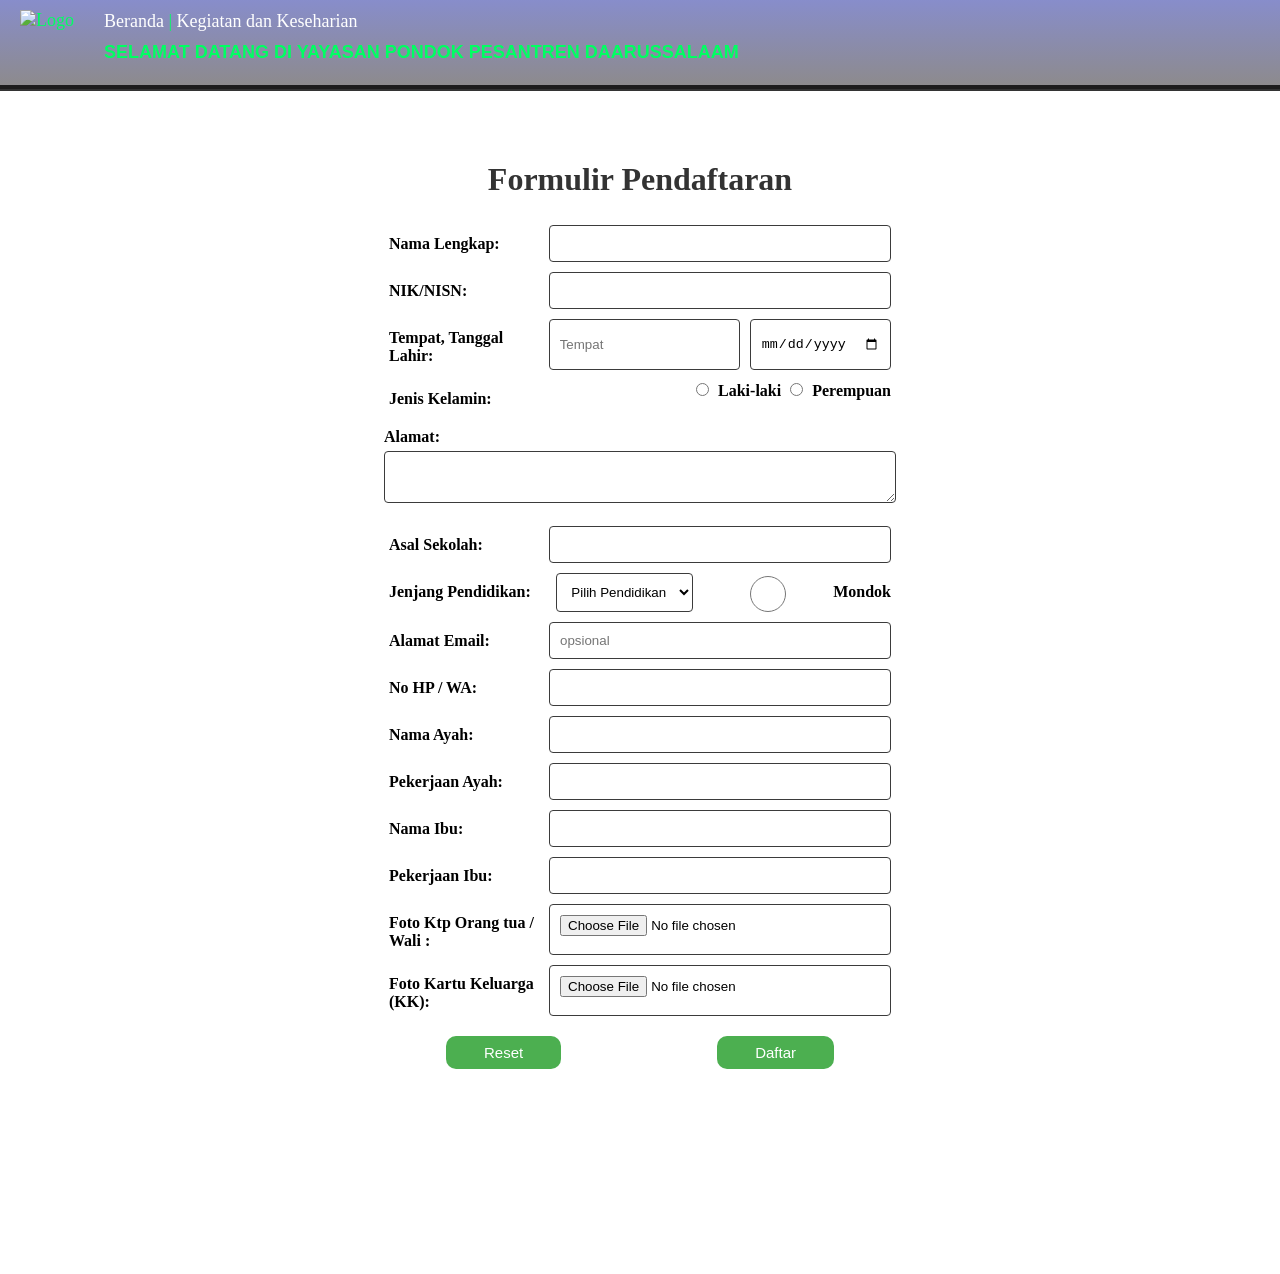
==== Pendaftaran/Pendaftaran.html @ 3af1be08 "Add files via upload" ====
<!DOCTYPE html>
<html lang="en">

<head>
    <meta charset="UTF-8">
    <meta name="viewport" content="width=device-width, initial-scale=1.0">
    <title>Halaman Pendaftaran</title>
    <link rel="stylesheet" href="Pendaftaran.css">

    <link rel="icon" type="image/png" href="/public/file/Image/icon/Logo.png">
    <link rel="shortcut icon" type="image/png" href="../file/Image/icon/Logo.png">
    <link rel="apple-touch-icon" href="../file/Image/icon/Logo.png">

</head>

<body>
    <div class="header">
        <div class="header-right">
            <h1 class="V-collection"></h1>
            <div class="pagination-container">
                <img src="../file/Image/icon/Logo.png" alt="Logo" class="logo">
                <div class="pagination">
                    <a href="../index.html">Beranda</a> | 
                    <a href="../Prestasi_dan_Kegiatan/Prestasi dan Kegiatan.html"> Kegiatan dan Keseharian</a>
                    <div class="website-title">SELAMAT DATANG DI YAYASAN PONDOK PESANTREN DAARUSSALAAM</div>
                </div>
            </div>
        </div>
        
        <div class="separator"></div>
    </div>

    <div class="content">
        <div class="content-container">
            <div class="content-text">
                <h1>Formulir Pendaftaran</h1>
                <form>
                    <div class="form-group">
                        <label for="nama-lengkap">Nama Lengkap:</label>
                        <input type="text" id="nama-lengkap" name="nama-lengkap" required><br>
                    </div>
                    
                    <div class="form-group">
                        <label for="nisn">NIK/NISN:</label>
                        <input type="text" id="nisn" name="nisn" required><br>
                    </div>

                    <div class="form-group">
                        <label for="tempat-tanggal-lahir">Tempat, Tanggal Lahir:</label>
                        <div style="flex: 2; display: flex; gap: 10px;">
                            <input type="text" id="tempat-lahir" name="tempat-lahir" placeholder="Tempat" required>
                            <input type="date" id="tanggal-lahir" name="tanggal-lahir" placeholder="00/00/0000" required>
                        </div>
                    </div>
                    
                    <div class="form-group">
                        <label>Jenis Kelamin:</label>
                        <div>
                            <input type="radio" id="laki-laki" name="jenis-kelamin" value="laki-laki" required>
                            <label for="laki-laki">Laki-laki</label>
                            <input type="radio" id="perempuan" name="jenis-kelamin" value="perempuan">
                            <label for="perempuan">Perempuan</label>
                        </div>
                    </div>

                    <label for="alamat">Alamat:</label>
                    <textarea id="alamat" name="alamat" required></textarea><br>

                    <div class="form-group">
                        <label for="asal-sekolah">Asal Sekolah:</label>
                        <input type="text" id="asal-sekolah" name="asal-sekolah" required><br>
                    </div>

                    <div class="form-group">
                        <label for="jurusan">Jenjang Pendidikan:</label>
                        <div style="flex: 2; display: flex; gap: 10px;">
                            <select id="jurusan" name="jurusan" required>
                                <option value="">Pilih Pendidikan</option>
                                <option value="jurusan1">KOBER</option>
                                <option value="jurusan2">RA</option>
                                <option value="jurusan3">TKA/TPA</option>
                                <option value="jurusan3">SD</option>
                                <option value="jurusan3">SMP</option>
                                <option value="jurusan3">SMA</option>
                            </select><br>
                            <input type="radio" id="Mondok" name="Mondok" value="Mondok">
                            <label for="Mondok">Mondok</label>
                        </div>
                    </div>

                    <div class="form-group">
                        <label for="email">Alamat Email:</label>
                        <input type="email" id="email" name="email" placeholder="opsional"><br>
                    </div>

                    <div class="form-group">
                        <label for="no-hp">No HP / WA:</label>
                        <input type="text" id="no-hp" name="no-hp" required><br>
                    </div>
                    
                    <div class="form-group">
                        <label for="nama-ayah">Nama Ayah:</label>
                        <input type="text" id="nama-ayah" name="nama-ayah" required><br>
                    </div>

                    <div class="form-group">
                        <label for="pekerjaan-ayah">Pekerjaan Ayah:</label>
                        <input type="text" id="pekerjaan-ayah" name="pekerjaan-ayah" required><br>
                    </div>

                    <div class="form-group">
                        <label for="nama-ibu">Nama Ibu:</label>
                        <input type="text" id="nama-ibu" name="nama-ibu" required><br>
                    </div>

                    <div class="form-group">
                        <label for="pekerjaan-ibu">Pekerjaan Ibu:</label>
                        <input type="text" id="pekerjaan-ibu" name="pekerjaan-ibu" required><br>
                    </div>

                    <div class="form-group">
                        <label for="Foto-ktp"> Foto Ktp Orang tua / Wali : </label>
                        <input type="file" id="foto-ktp" name="foto-ktp" accept="image/*" required>
                    </div>

                    <div class="form-group">
                        <label for="foto-kk">Foto Kartu Keluarga (KK):</label>
                        <input type="file" id="foto-kk" name="foto-kk" accept="image/*" required>
                    </div>

                    <div class="form-group">
                        <div class="Buttons">
                            <button type="submit">Daftar</button>
                            <button type="reset">Reset</button>
                        </div>
                    </div>
                </form>
            </div>
        </div>
    </div>

    <script src="script.js"></script>
</body>
</html>
---- Pendaftaran/Pendaftaran.css ----
body {
    margin: 0;
    padding: 0;
    display: flex;
    flex-direction: column;
    min-height: 100vh;
    position: relative;
    overflow-x: hidden;
}

body::before {
    content: '';
    position: fixed;
    top: 0;
    left: 0;
    width: 100%;
    height: 100%;
    background-image: url('../file/Image/bg/bg1.jpg');
    background-size: cover;
    background-position: center;
    background-repeat: no-repeat;
    z-index: -1;
}
.header {
    display: flex;
    align-items: center;
    min-height: 85px;
    background: linear-gradient(rgba(129, 135, 200, 0.95), rgba(135, 132, 132, 0.95));
    background-size: 100% 100%;
    background-repeat: no-repeat;
    background-position: center;
    box-sizing: border-box;
    color: rgb(0, 255, 98);
    position: fixed;
    width: 100%;
    z-index: 1000;
    font-size: 18px;
    top: 0;
    backdrop-filter: blur(5px);
    -webkit-backdrop-filter: blur(5px);
}

.random-image {
    width: 64px;
    height: 64px;
}

.V-collection {
    font-size: 24px;
    font-weight: bold;
    margin: 0;
    color: rgb(0, 0, 255);
    line-height: 1;
}

.website-title {
    font-family: Arial, Helvetica, sans-serif;
    font-weight: bold;
    text-align: center;
    color: rgb(0, 255, 98);
    width: 100%;
    padding: 10px 0;
}

.header-right {
    display: flex;
    flex-direction: column;
    align-items: flex-start;
    width: 100%;
    margin-bottom: 15px;
}

.header-left {
    display: flex;
    flex-direction: row-reverse;
    align-items: flex-start;
    width: 100%;
    margin-bottom: 15px;
}

.pagination-container {
    display: flex;
    align-items: center;
    gap: 20px;
    margin-top: 10px;
    margin-left: 20px;
}
.pagination-container2 {
    display: flex;
    flex-direction: row-reverse;
    align-items: flex-start;
    gap: 20px;
    margin-top: 10px;
    margin-right: 20px;
}

.pagination {
    margin-top: 0;
}

.pagination a {
    color: #fff;
    text-decoration: none;
}

.pagination a:hover {
    color: #00ff1a;
    text-decoration: underline;
}

.welcome-section {
    width: 100%;
    display: flex;
    flex-direction: column;
    align-items: center;
    margin-top: 10px;
}

.welcome-message {
    width: 100%;
    text-align: center;
    margin-bottom: 5px;
}

.separator {
    width: 100vw;
    height: 6px;
    background: rgba(0, 0, 0, 0.8);
    margin: 10px 0;
    position: absolute;
    bottom: -12px;
    left: 50%;
    transform: translateX(-50%);
}

.logo {
    width: 64px;
    height: 64px;
    margin: 0;
    order: unset;
}

.content {
    flex: 1;
    display: flex;
    flex-direction: column;
    align-items: center;
    justify-content: flex-start;
    background-clip: content-box;
    margin-top: 120px;
    padding-top: 20px;
    padding-bottom: 150px;
    color: rgba(255, 255, 255, 0.8);
    font-weight: bold;
    position: relative;
    z-index: 1;
    width: 100%;
}

.content img {
    width: 100%;
    max-width: 800px;
    height: auto;
    margin-top: 20px;
    order: 2;
}

.content-container {
    order: 1;
    width: 100%;
    display: flex;
    position: inherit;
    z-index: 3;
    height: -webkit-fill-available;
    align-items: flex-start;
    flex-wrap: nowrap;
    align-content: center;
    justify-content: flex-start;
    flex-direction: column;
}

.content-text {
    display: flex;
    flex-direction: column;
    align-items: center;
    width: 50%;
    max-width: 1200px;
    margin: 0 auto;
    position: relative;
    background-color: rgba(255, 255, 255, 0.8);
    border-radius: 25px;
    padding-bottom: 40px;
}

.main-container {
    display: flex;
    flex-direction: row-reverse; /* Ubah menjadi row-reverse */
    justify-content: space-between;
    align-items: flex-start;
    margin: 20px;
}

.form-group {
    display: flex;
    justify-content: space-around;
    align-items: stretch;
    flex-direction: row;
    flex-wrap: nowrap;
    padding: 5px;
}
.form-group:hover {
    border: 2px solid green;
}

.Buttons{
    display: flex;
    justify-content: space-between;
    align-items: center;
    flex-direction: row-reverse;
    padding: 10px 20px;
    gap: 156px;
    align-content: space-between;
}

label {
    flex: 1; /* Membuat label mengambil ruang yang cukup */
    margin-right: 10px; /* Jarak antara label dan input */
    text-align: left; /* Rata kiri */
}

input, select, textarea {
    flex: 2; /* Membuat input mengambil ruang yang lebih besar */
    padding: 10px;
    border: 1px solid #3b3b3b; /* Garis batas */
    border-radius: 4px; /* Sudut melengkung */
    background-color: rgba(255, 255, 255, 0.8);
}

input[type="radio"] {
    margin-right: 5px; /* Mengatur jarak antara radio button dan label */
}

#directoryInput {
    margin-top: 20px;
}

button {
    background-color: #333;
    color: white;
    padding: 8px 15px;
    border: none;
    cursor: pointer;
    border-radius: 3px;
}

button:hover {
    background-color: #555;
}

button:focus {
    outline: none;
}

button:active {
    background-color: #222;
}

ul {
    list-style: none;
    padding: 0;
    width: 100%;
}

li {
    padding: 10px;
    cursor: pointer;
    
}

#orientationToggle {
    background-color: #4CAF50;
    border: none;
    color: white;
    padding: 5px 10px;
    text-align: center;
    text-decoration: none;
    display: inline-block;
    font-size: 14px;
    margin: 2px 2px;
    cursor: pointer;
    border-radius: 3px;
}

h1 {
    text-align: center;
    color: #333; /* Warna judul */
}

form {
    display: flex;
    flex-direction: column;
    width: 80%;
    max-width: 1200px;
    color: #000000;
}

label {
    margin: 10px 0 5px; /* Jarak antara label dan input */
}

button {
    padding: 8px 38px;
    background-color: #4CAF50; /* Warna tombol */
    color: white; /* Warna teks tombol */
    border: none;
    border-radius: 10px; /* Sudut melengkung */
    cursor: pointer; /* Kursor tangan saat hover */
    font-size: 15px;
}

button:hover {
    background-color: #45a049; /* Warna tombol saat hover */
}
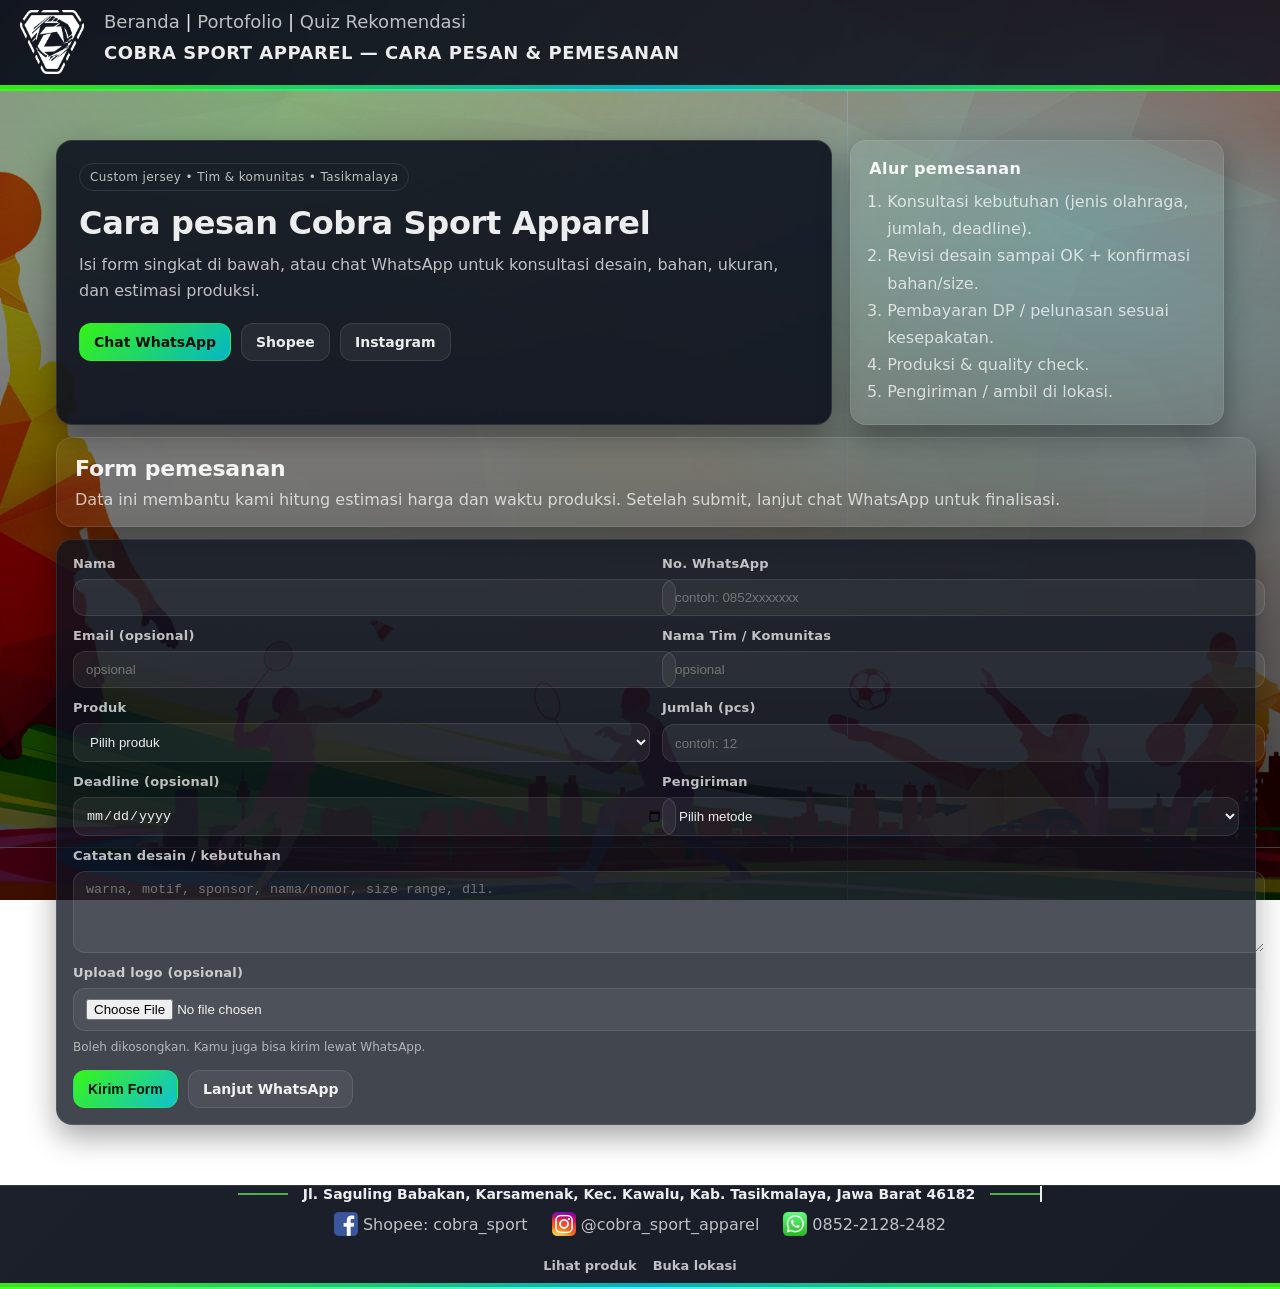
==== commit c528461e: "New FIle Tgl 11 maret , jam 5 sore" ====
--- a/Pendaftaran/Pendaftaran.html
+++ b/Pendaftaran/Pendaftaran.html
@@ -1,16 +1,16 @@
 <!DOCTYPE html>
-<html lang="en">
+<html lang="id">
 
 <head>
     <meta charset="UTF-8">
     <meta name="viewport" content="width=device-width, initial-scale=1.0">
-    <title>Halaman Pendaftaran</title>
+    <title>Cara Pesan — Cobra Sport Apparel</title>
+    <link rel="stylesheet" href="../styles.css">
     <link rel="stylesheet" href="Pendaftaran.css">
 
-    <link rel="icon" type="image/png" href="/public/file/Image/icon/Logo.png">
-    <link rel="shortcut icon" type="image/png" href="../file/Image/icon/Logo.png">
-    <link rel="apple-touch-icon" href="../file/Image/icon/Logo.png">
-
+    <link rel="icon" type="image/png" href="../file/Image/icon/logoCobra.png">
+    <link rel="shortcut icon" type="image/png" href="../file/Image/icon/logoCobra.png">
+    <link rel="apple-touch-icon" href="../file/Image/icon/logoCobra.png">
 </head>
 
 <body>
@@ -18,127 +18,156 @@
         <div class="header-right">
             <h1 class="V-collection"></h1>
             <div class="pagination-container">
-                <img src="../file/Image/icon/Logo.png" alt="Logo" class="logo">
+                <img src="../file/Image/icon/logoCobra.png" alt="Logo Cobra Sport Apparel" class="logo">
                 <div class="pagination">
-                    <a href="../index.html">Beranda</a> | 
-                    <a href="../Prestasi_dan_Kegiatan/Prestasi dan Kegiatan.html"> Kegiatan dan Keseharian</a>
-                    <div class="website-title">SELAMAT DATANG DI YAYASAN PONDOK PESANTREN DAARUSSALAAM</div>
+                    <a href="../index.html">Beranda</a> |
+                    <a href="../Prestasi_dan_Kegiatan/Prestasi dan Kegiatan.html">Portofolio</a> |
+                    <a href="../Quis/quis.html">Quiz Rekomendasi</a>
+                    <div class="website-title">COBRA SPORT APPAREL — CARA PESAN & PEMESANAN</div>
                 </div>
             </div>
         </div>
-        
         <div class="separator"></div>
     </div>
 
-    <div class="content">
+    <main class="content">
         <div class="content-container">
             <div class="content-text">
-                <h1>Formulir Pendaftaran</h1>
-                <form>
-                    <div class="form-group">
-                        <label for="nama-lengkap">Nama Lengkap:</label>
-                        <input type="text" id="nama-lengkap" name="nama-lengkap" required><br>
+                <section class="order-hero">
+                    <div class="order-hero-inner">
+                        <div class="order-hero-copy">
+                            <div class="hero-badge">Custom jersey • Tim & komunitas • Tasikmalaya</div>
+                            <h1 class="hero-title">Cara pesan Cobra Sport Apparel</h1>
+                            <p class="hero-subtitle">
+                                Isi form singkat di bawah, atau chat WhatsApp untuk konsultasi desain, bahan, ukuran, dan estimasi produksi.
+                            </p>
+                            <div class="hero-cta">
+                                <a class="btn btn-primary" href="https://wa.me/6285221282482" target="_blank" rel="noreferrer">Chat WhatsApp</a>
+                                <a class="btn btn-ghost" href="https://shopee.co.id/cobra_sport" target="_blank" rel="noreferrer">Shopee</a>
+                                <a class="btn btn-ghost" href="https://www.instagram.com/cobra_sport_apparel/" target="_blank" rel="noreferrer">Instagram</a>
+                            </div>
+                        </div>
+                        <div class="order-hero-card">
+                            <div class="hero-card-title">Alur pemesanan</div>
+                            <ol class="order-steps">
+                                <li>Konsultasi kebutuhan (jenis olahraga, jumlah, deadline).</li>
+                                <li>Revisi desain sampai OK + konfirmasi bahan/size.</li>
+                                <li>Pembayaran DP / pelunasan sesuai kesepakatan.</li>
+                                <li>Produksi & quality check.</li>
+                                <li>Pengiriman / ambil di lokasi.</li>
+                            </ol>
+                        </div>
                     </div>
-                    
-                    <div class="form-group">
-                        <label for="nisn">NIK/NISN:</label>
-                        <input type="text" id="nisn" name="nisn" required><br>
+                </section>
+
+                <section class="section order-section" aria-label="Form pemesanan Cobra Sport Apparel">
+                    <div class="section-head">
+                        <h2 class="section-title">Form pemesanan</h2>
+                        <p class="section-subtitle">Data ini membantu kami hitung estimasi harga dan waktu produksi. Setelah submit, lanjut chat WhatsApp untuk finalisasi.</p>
                     </div>
 
-                    <div class="form-group">
-                        <label for="tempat-tanggal-lahir">Tempat, Tanggal Lahir:</label>
-                        <div style="flex: 2; display: flex; gap: 10px;">
-                            <input type="text" id="tempat-lahir" name="tempat-lahir" placeholder="Tempat" required>
-                            <input type="date" id="tanggal-lahir" name="tanggal-lahir" placeholder="00/00/0000" required>
+                    <form class="order-form" action="#" method="post">
+                        <div class="form-grid">
+                            <div class="field">
+                                <label for="nama">Nama</label>
+                                <input id="nama" name="nama" type="text" autocomplete="name" required>
+                            </div>
+
+                            <div class="field">
+                                <label for="wa">No. WhatsApp</label>
+                                <input id="wa" name="wa" type="tel" placeholder="contoh: 0852xxxxxxx" required>
+                            </div>
+
+                            <div class="field">
+                                <label for="email">Email (opsional)</label>
+                                <input id="email" name="email" type="email" autocomplete="email" placeholder="opsional">
+                            </div>
+
+                            <div class="field">
+                                <label for="tim">Nama Tim / Komunitas</label>
+                                <input id="tim" name="tim" type="text" placeholder="opsional">
+                            </div>
+
+                            <div class="field">
+                                <label for="produk">Produk</label>
+                                <select id="produk" name="produk" required>
+                                    <option value="" selected>Pilih produk</option>
+                                    <option>Jersey Futsal</option>
+                                    <option>Jersey Sepak Bola</option>
+                                    <option>Jersey Sepeda (Cycling)</option>
+                                    <option>Jersey Esports</option>
+                                    <option>Training Set</option>
+                                    <option>Jaket Tim</option>
+                                    <option>Polo Komunitas</option>
+                                </select>
+                            </div>
+
+                            <div class="field">
+                                <label for="jumlah">Jumlah (pcs)</label>
+                                <input id="jumlah" name="jumlah" type="number" min="1" placeholder="contoh: 12" required>
+                            </div>
+
+                            <div class="field">
+                                <label for="deadline">Deadline (opsional)</label>
+                                <input id="deadline" name="deadline" type="date">
+                            </div>
+
+                            <div class="field">
+                                <label for="pengiriman">Pengiriman</label>
+                                <select id="pengiriman" name="pengiriman" required>
+                                    <option value="" selected>Pilih metode</option>
+                                    <option>Ambil di lokasi (Tasikmalaya)</option>
+                                    <option>Kirim (Ekspedisi)</option>
+                                </select>
+                            </div>
+
+                            <div class="field field-full">
+                                <label for="catatan">Catatan desain / kebutuhan</label>
+                                <textarea id="catatan" name="catatan" rows="4" placeholder="warna, motif, sponsor, nama/nomor, size range, dll." required></textarea>
+                            </div>
+
+                            <div class="field field-full">
+                                <label for="logo">Upload logo (opsional)</label>
+                                <input id="logo" name="logo" type="file" accept="image/*">
+                                <div class="hint">Boleh dikosongkan. Kamu juga bisa kirim lewat WhatsApp.</div>
+                            </div>
                         </div>
-                    </div>
-                    
-                    <div class="form-group">
-                        <label>Jenis Kelamin:</label>
-                        <div>
-                            <input type="radio" id="laki-laki" name="jenis-kelamin" value="laki-laki" required>
-                            <label for="laki-laki">Laki-laki</label>
-                            <input type="radio" id="perempuan" name="jenis-kelamin" value="perempuan">
-                            <label for="perempuan">Perempuan</label>
+
+                        <div class="form-actions">
+                            <button class="btn btn-primary" type="submit">Kirim Form</button>
+                            <a class="btn btn-ghost" href="https://wa.me/6285221282482" target="_blank" rel="noreferrer">Lanjut WhatsApp</a>
                         </div>
-                    </div>
-
-                    <label for="alamat">Alamat:</label>
-                    <textarea id="alamat" name="alamat" required></textarea><br>
-
-                    <div class="form-group">
-                        <label for="asal-sekolah">Asal Sekolah:</label>
-                        <input type="text" id="asal-sekolah" name="asal-sekolah" required><br>
-                    </div>
-
-                    <div class="form-group">
-                        <label for="jurusan">Jenjang Pendidikan:</label>
-                        <div style="flex: 2; display: flex; gap: 10px;">
-                            <select id="jurusan" name="jurusan" required>
-                                <option value="">Pilih Pendidikan</option>
-                                <option value="jurusan1">KOBER</option>
-                                <option value="jurusan2">RA</option>
-                                <option value="jurusan3">TKA/TPA</option>
-                                <option value="jurusan3">SD</option>
-                                <option value="jurusan3">SMP</option>
-                                <option value="jurusan3">SMA</option>
-                            </select><br>
-                            <input type="radio" id="Mondok" name="Mondok" value="Mondok">
-                            <label for="Mondok">Mondok</label>
-                        </div>
-                    </div>
-
-                    <div class="form-group">
-                        <label for="email">Alamat Email:</label>
-                        <input type="email" id="email" name="email" placeholder="opsional"><br>
-                    </div>
-
-                    <div class="form-group">
-                        <label for="no-hp">No HP / WA:</label>
-                        <input type="text" id="no-hp" name="no-hp" required><br>
-                    </div>
-                    
-                    <div class="form-group">
-                        <label for="nama-ayah">Nama Ayah:</label>
-                        <input type="text" id="nama-ayah" name="nama-ayah" required><br>
-                    </div>
-
-                    <div class="form-group">
-                        <label for="pekerjaan-ayah">Pekerjaan Ayah:</label>
-                        <input type="text" id="pekerjaan-ayah" name="pekerjaan-ayah" required><br>
-                    </div>
-
-                    <div class="form-group">
-                        <label for="nama-ibu">Nama Ibu:</label>
-                        <input type="text" id="nama-ibu" name="nama-ibu" required><br>
-                    </div>
-
-                    <div class="form-group">
-                        <label for="pekerjaan-ibu">Pekerjaan Ibu:</label>
-                        <input type="text" id="pekerjaan-ibu" name="pekerjaan-ibu" required><br>
-                    </div>
-
-                    <div class="form-group">
-                        <label for="Foto-ktp"> Foto Ktp Orang tua / Wali : </label>
-                        <input type="file" id="foto-ktp" name="foto-ktp" accept="image/*" required>
-                    </div>
-
-                    <div class="form-group">
-                        <label for="foto-kk">Foto Kartu Keluarga (KK):</label>
-                        <input type="file" id="foto-kk" name="foto-kk" accept="image/*" required>
-                    </div>
-
-                    <div class="form-group">
-                        <div class="Buttons">
-                            <button type="submit">Daftar</button>
-                            <button type="reset">Reset</button>
-                        </div>
-                    </div>
-                </form>
+                    </form>
+                </section>
             </div>
         </div>
-    </div>
+    </main>
 
-    <script src="script.js"></script>
+    <footer>
+        <div class="separator"></div>
+        <div class="footer-content">
+            <div class="footer-address">Jl. Saguling Babakan, Karsamenak, Kec. Kawalu, Kab. Tasikmalaya, Jawa Barat 46182</div>
+            <div class="social-media">
+                <a href="https://shopee.co.id/cobra_sport" target="_blank" rel="noreferrer">
+                    <img src="../file/Image/icon/facebook.png" alt="Shopee">
+                    <span>Shopee: cobra_sport</span>
+                </a>
+                <a href="https://www.instagram.com/cobra_sport_apparel/" target="_blank" rel="noreferrer">
+                    <img src="../file/Image/icon/ig.png" alt="Instagram">
+                    <span>@cobra_sport_apparel</span>
+                </a>
+                <a href="https://wa.me/6285221282482" target="_blank" rel="noreferrer">
+                    <img src="../file/Image/icon/wa.png" alt="WhatsApp">
+                    <span>0852-2128-2482</span>
+                </a>
+            </div>
+        </div>
+        <div class="footer-links">
+            <a class="footer-link" href="../index.html#produk">Lihat produk</a>
+            <a class="footer-link" href="https://maps.app.goo.gl/J5EyChM5PrXbYTMq8" target="_blank" rel="noreferrer">Buka lokasi</a>
+        </div>
+    </footer>
+
+    <script src="../script.js"></script>
 </body>
 </html>
--- a/styles.css
+++ b/styles.css
@@ -0,0 +1,929 @@
+@font-face {
+    font-family: 'Bismillah';
+    src: url(Mozaik_Ramadhan.otf) format('truetype'),
+         url('Bismillah.ttf') format('woff2'),
+         url(Bismillah.ttf) format('woff');
+    font-weight: normal;
+    font-style: normal;
+    font-display: swap;
+}
+
+body {
+    margin: 0;
+    padding: 0;
+    display: flex;
+    flex-direction: column;
+    min-height: 100vh;
+    position: relative;
+    overflow-x: hidden;
+    font-family: ui-sans-serif, system-ui, -apple-system, Segoe UI, Roboto, Arial, "Noto Sans", "Helvetica Neue", sans-serif;
+    color: rgba(255, 255, 255, 0.92);
+}
+
+body::before {
+    content: '';
+    position: fixed;
+    top: 0;
+    left: 0;
+    width: 100%;
+    height: 100%;
+    background-image: url('file/Image/bg/bg2.png');
+    background-size: cover;
+    background-position: center;
+    background-repeat: no-repeat;
+    z-index: -1;
+    margin-top: 0;
+}
+
+:root {
+    --bg: #07090f;
+    --panel: rgba(14, 18, 30, 0.78);
+    --panel-strong: rgba(14, 18, 30, 0.9);
+    --text: rgba(255, 255, 255, 0.92);
+    --muted: rgba(255, 255, 255, 0.72);
+    --line: rgba(255, 255, 255, 0.10);
+    --accent: #39ff14;
+    --accent2: #00eaff;
+    --shadow: 0 12px 30px rgba(0, 0, 0, 0.35);
+    --radius: 16px;
+}
+
+body::after {
+    content: '';
+    position: fixed;
+    inset: 0;
+    background: radial-gradient(1000px 600px at 20% 10%, rgba(57, 255, 20, 0.22), transparent 55%),
+        radial-gradient(900px 600px at 85% 25%, rgba(0, 234, 255, 0.18), transparent 60%),
+        linear-gradient(to bottom, rgba(0, 0, 0, 0.35), rgba(0, 0, 0, 0.75));
+    z-index: -1;
+    pointer-events: none;
+}
+
+.logo {
+    width: 64px;
+    height: 64px;
+    margin: 0;
+    order: unset;
+}
+
+.website-title {
+    font-weight: bold;
+    text-align: center;
+    color: var(--text);
+    width: 100%;
+    padding: 10px 0;
+    letter-spacing: 0.5px;
+}
+
+.header {
+    display: flex;
+    align-items: center;
+    min-height: 85px;
+    background: linear-gradient(135deg, rgba(10, 14, 26, 0.94), rgba(14, 18, 30, 0.84));
+    background-size: 100% 100%;
+    background-repeat: no-repeat;
+    background-position: center;
+    box-sizing: border-box;
+    color: var(--text);
+    position: fixed;
+    width: 100%;
+    z-index: 1000;
+    font-size: 18px;
+    top: 0;
+    backdrop-filter: blur(5px);
+    -webkit-backdrop-filter: blur(5px);
+    border-bottom: 1px solid var(--line);
+}
+
+
+.random-image {
+    width: 64px;
+    height: 64px;
+}
+
+.V-collection {
+    font-size: 24px;
+    font-weight: bold;
+    margin: 0;
+    color: rgb(0, 0, 255);
+    line-height: 1;
+}
+
+.header-right {
+    display: flex;
+    flex-direction: column;
+    align-items: flex-start;
+    width: 100%;
+    margin-bottom: 15px;
+}
+
+.header-left {
+    display: flex;
+    flex-direction: row-reverse;
+    align-items: flex-start;
+    width: 100%;
+    margin-bottom: 15px;
+}
+
+.pagination-container {
+    display: flex;
+    align-items: center;
+    gap: 20px;
+    margin-top: 10px;
+    margin-left: 20px;
+}
+.pagination-container2 {
+    display: flex;
+    flex-direction: row-reverse;
+    align-items: flex-start;
+    gap: 20px;
+    margin-top: 10px;
+    margin-right: 20px;
+}
+
+.pagination {
+    margin-top: 0;
+}
+
+.pagination a {
+    color: var(--muted);
+    text-decoration: none;
+}
+
+.pagination a:hover {
+    color: var(--accent);
+    text-decoration: underline;
+}
+
+.welcome-section {
+    width: 100%;
+    display: flex;
+    flex-direction: column;
+    align-items: center;
+    margin-top: 10px;
+}
+
+.welcome-message {
+    width: 100%;
+    text-align: center;
+    margin-bottom: 5px;
+}
+
+.separator {
+    width: 100vw;
+    height: 6px;
+    background: linear-gradient(90deg, rgba(57, 255, 20, 0.9), rgba(0, 234, 255, 0.7), rgba(57, 255, 20, 0.9));
+    margin: 10px 0;
+    position: absolute;
+    bottom: -12px;
+    left: 50%;
+    transform: translateX(-50%);
+}
+
+.content {
+    flex: 1;
+    display: flex;
+    flex-direction: column;
+    align-items: center;
+    justify-content: flex-start;
+    background-clip: content-box;
+    margin-top: 120px;
+    padding-top: 20px;
+    padding-bottom: 60px;
+    color: var(--text);
+    position: relative;
+    z-index: 1;
+    width: 100%;
+}
+
+.content img {
+    width: 100%;
+    max-width: 800px;
+    height: auto;
+    margin-top: 20px;
+    order: 2;
+}
+
+.content-container {
+    order: 1;
+    width: 100%;
+    display: flex;
+    position: inherit;
+    z-index: 3;
+    height: -webkit-fill-available;
+    align-items: flex-start;
+    flex-wrap: nowrap;
+    align-content: center;
+    justify-content: flex-start;
+    flex-direction: column;
+    gap: 28px;
+}
+
+.content-text {
+    display: flex;
+    flex-direction: column;
+    align-items: center;
+    width: 100%;
+    max-width: 1200px;
+    margin: 0 auto;
+    position: relative;
+}
+
+.article {
+    width: 100%;
+    max-width: 600px;
+    margin: 20px 0;
+    background-color: var(--panel);
+    padding: 20px;
+    border-radius: var(--radius);
+    position: relative;
+    border: 1px solid var(--line);
+    box-shadow: var(--shadow);
+}
+
+.article:nth-child(odd) {
+    align-self: flex-start;
+    margin-left: 20%;
+}
+
+.article:nth-child(even) {
+    align-self: flex-end;
+    margin-right: 20%;
+}
+
+.article-image {
+    float: left;
+    margin-right: 20px;
+    max-width: 200px;
+}
+
+.article-title {
+    font-size: 24px;
+    font-weight: bold;
+    text-align: center;
+    margin-bottom: 10px;
+}
+
+.help-box {
+    position: fixed;
+    top: 280px;
+    right: 20px;
+    width: 200px;
+    background-color: rgba(255, 255, 255, 0.8);
+    padding: 20px;
+    border-radius: 10px;
+    box-shadow: 0 0 10px rgba(0, 0, 0, 0.1);
+    z-index: 100;
+}
+
+.help-box h3 {
+    margin-top: 0;
+    margin-bottom: 15px;
+    font-size: 18px;
+    color: #333;
+    text-align: center;
+}
+
+.help-box ul {
+    list-style-type: none;
+    padding: 0;
+    margin: 0;
+    display: flex;
+    flex-direction: column;
+    gap: 10px;
+}
+
+.help-box ul li {
+    margin: 0;
+}
+
+.help-box a {
+    display: block;
+    padding: 8px 15px;
+    background-color: #4CAF50;
+    color: white;
+    text-decoration: none;
+    border-radius: 5px;
+    font-size: 14px;
+    font-weight: normal;
+    text-align: center;
+    transition: all 0.3s ease;
+}
+
+.help-box a:hover {
+    background-color: #45a049;
+    transform: translateY(-2px);
+    box-shadow: 0 2px 5px rgba(0,0,0,0.2);
+}
+
+footer {
+    display: flex;
+    flex-direction: column;
+    align-items: center;
+    justify-content: center;
+    background: linear-gradient(135deg, rgba(14, 18, 30, 0.94), rgba(10, 14, 26, 0.94));
+    text-align: center;
+    color: var(--text);
+    width: 100%;
+    margin: 0;
+    position: relative;
+    z-index: 2;
+    padding: 0;
+    backdrop-filter: blur(5px);
+    -webkit-backdrop-filter: blur(5px);
+    border-top: 1px solid var(--line);
+}
+
+.typing-effect {
+    color: #fff;
+    font-size: 15px;
+    font-weight: normal;
+    animation: typing 4s steps(50, end), blink-caret 0.75s step-end infinite;
+    white-space: nowrap;
+    overflow: hidden;
+    border-right: 2px solid;
+}
+
+@keyframes typing {
+    from { width: 0; }
+    to { width: fit-content; }
+}
+
+@keyframes blink-caret {
+    from, to { border-color: transparent; }
+    50% { border-color: white; }
+}
+
+.typing-effect.finished {
+    animation: none;
+    border-right: none;
+}
+
+.article h1 {
+    font-size: 28px;
+    font-weight: bold;
+    color: var(--text);
+    margin-bottom: 15px;
+    text-align: center;
+}
+
+.article p {
+    font-size: 16px;
+    font-weight: normal;
+    line-height: 1.6;
+    text-align: justify;
+    margin: 0;
+    padding: 0 15px;
+    color: var(--muted);
+}
+
+.article.program-unggulan {
+    align-self: center !important;
+    margin: 60px auto !important;
+    max-width: 800px;
+    background-color: var(--panel);
+    box-shadow: 0 4px 8px rgba(0, 0, 0, 0.1);
+}
+
+.program-unggulan p {
+    padding: 10px 25px;
+    margin: 10px 0;
+    border-left: 4px solid #4CAF50;
+    background-color: var(--panel);
+    transition: all 0.3s ease;
+    color: rgb(14, 203, 250);
+}
+
+.program-unggulan p:hover {
+    transform: translateX(10px);
+    background-color: rgba(255, 255, 255, 0.8);
+}
+
+.program-unggulan h1 {
+    color: #2E7D32;
+    border-bottom: 2px solid #4CAF50;
+    padding-bottom: 10px;
+}
+
+.article.content-article {
+    background-color: var(--panel);
+    box-shadow: 0 4px 8px rgba(0, 0, 0, 0.1);
+}
+
+.content-article p {
+    padding: 10px 25px;
+    margin: 10px 0;
+    border-left: 4px solid #3F51B5;
+    background-color: var(--panel);
+    transition: all 0.3s ease;
+    color: rgb(255, 255, 255);
+}
+
+.content-article p:hover {
+    transform: translateX(10px);
+    background-color: rgba(255, 255, 255, 0.8);
+}
+
+.content-article h1 {
+    color: #303F9F;
+    border-bottom: 2px solid #3F51B5;
+    padding-bottom: 10px;
+}
+
+.content-article:nth-child(odd) {
+    align-self: flex-start;
+    margin-left: 20%;
+}
+
+.content-article:nth-child(even) {
+    align-self: flex-end;
+    margin-right: 20%;
+}
+
+.footer-content {
+    display: flex;
+    flex-direction: column;
+    align-items: center;
+    padding-bottom: 6px;
+}
+
+.footer-address {
+    color: var(--text);
+    font-size: 14px;
+    font-weight: 600;
+    display: flex;
+    align-items: center;
+    gap: 15px;
+    width: 0;
+    margin-left: auto;
+    margin-right: auto;
+    animation: typing 4s steps(80, end) forwards, blink-caret 0.75s step-end infinite;
+    white-space: nowrap;
+    overflow: hidden;
+    border-right: 2px solid;
+    max-width: fit-content;
+    padding: 0;
+    cursor: pointer;
+}
+
+.footer-address::before,
+.footer-address::after {
+    content: '';
+    height: 2px;
+    width: 50px;
+    background-color: #4CAF50;
+    display: inline-block;
+}
+
+@keyframes typing {
+    from { 
+        width: 0;
+        opacity: 1;
+    }
+    to { 
+        width: 100%;
+        opacity: 1;
+    }
+}
+
+@keyframes blink-caret {
+    from, to { border-color: transparent; }
+    50% { border-color: #4CAF50; }
+}
+
+.footer-address.finished {
+    width: 100%;
+    max-width: fit-content;
+    animation: none;
+    border-right: none;
+    opacity: 1;
+}
+
+.social-media {
+    display: flex;
+    gap: 24px;
+    margin: 10px 0 6px;
+    align-items: center;
+    justify-content: center;
+    padding: 0;
+    flex-wrap: wrap;
+}
+
+.social-media a {
+    display: flex;
+    align-items: center;
+    color: var(--muted);
+    text-decoration: none;
+    gap: 5px;
+    transition: color 0.3s ease;
+}
+
+.social-media a:hover {
+    color: var(--accent);
+}
+
+.social-media img {
+    width: 24px;
+    height: 24px;
+}
+
+.map-container {
+    display: none;
+    position: fixed;
+    top: unset;
+    left: unset;
+    right: 20px;
+    bottom: 150px;
+    transform: none;
+    z-index: 1001;
+    background: white;
+    padding: 5px;
+    border-radius: 8px;
+    box-shadow: 0 0 20px rgba(0,0,0,0.3);
+}
+
+.map-container.active {
+    display: block;
+}
+
+.lokasi-button{
+    display: none;
+}
+
+.minimap {
+    width: 350px;
+    height: 250px;
+    cursor: pointer;
+    transition: all 0.3s ease;
+}
+
+.map-container.expanded {
+    position: fixed;
+    top: 50%;
+    left: 50%;
+    transform: translate(-50%, -50%);
+    width: 80vw;
+    height: 80vh;
+}
+
+.map-container.expanded .minimap {
+    width: 100%;
+    height: 100%;
+}
+
+.close-map {
+    position: absolute;
+    top: -15px;
+    right: -15px;
+    background: #ff4444;
+    color: white;
+    border: none;
+    border-radius: 50%;
+    width: 30px;
+    height: 30px;
+    cursor: pointer;
+    display: flex;
+    align-items: center;
+    justify-content: center;
+    font-weight: bold;
+    font-size: 18px;
+}
+
+.footer-address:hover {
+    text-decoration: underline;
+}
+
+/* ---------- New CobraSport sections (Hero / Produk / Kontak) ---------- */
+.hero {
+    width: 100%;
+    max-width: 1200px;
+    margin: 0 auto;
+    padding: 18px 16px 6px;
+}
+
+.hero-inner {
+    display: grid;
+    grid-template-columns: 1.35fr 0.65fr;
+    gap: 18px;
+    align-items: stretch;
+}
+
+.hero-copy {
+    background: var(--panel-strong);
+    border: 1px solid var(--line);
+    border-radius: var(--radius);
+    padding: 22px;
+    box-shadow: var(--shadow);
+}
+
+.hero-badge {
+    display: inline-flex;
+    gap: 8px;
+    align-items: center;
+    padding: 6px 10px;
+    border-radius: 999px;
+    border: 1px solid var(--line);
+    color: var(--muted);
+    font-size: 12px;
+    letter-spacing: 0.4px;
+}
+
+.hero-title {
+    margin: 14px 0 10px;
+    font-size: 32px;
+    line-height: 1.15;
+    letter-spacing: -0.3px;
+    color: var(--text);
+}
+
+.hero-subtitle {
+    margin: 0 0 18px;
+    color: var(--muted);
+    line-height: 1.65;
+}
+
+.hero-cta {
+    display: flex;
+    gap: 10px;
+    flex-wrap: wrap;
+    margin-bottom: 16px;
+}
+
+.btn {
+    display: inline-flex;
+    align-items: center;
+    justify-content: center;
+    gap: 10px;
+    padding: 10px 14px;
+    border-radius: 12px;
+    border: 1px solid var(--line);
+    text-decoration: none;
+    font-weight: 700;
+    font-size: 14px;
+    transition: transform 0.15s ease, background-color 0.15s ease, border-color 0.15s ease;
+    will-change: transform;
+}
+
+.btn:hover {
+    transform: translateY(-1px);
+}
+
+.btn-primary {
+    background: linear-gradient(135deg, rgba(57, 255, 20, 0.95), rgba(0, 234, 255, 0.75));
+    color: #06110a;
+    border-color: rgba(57, 255, 20, 0.35);
+}
+
+.btn-ghost {
+    background: rgba(255, 255, 255, 0.06);
+    color: var(--text);
+}
+
+.hero-meta {
+    display: grid;
+    grid-template-columns: 1fr 1fr;
+    gap: 12px;
+    border-top: 1px solid var(--line);
+    padding-top: 14px;
+}
+
+.meta-item {
+    display: grid;
+    gap: 6px;
+}
+
+.meta-label {
+    color: var(--muted);
+    font-size: 12px;
+    letter-spacing: 0.3px;
+}
+
+.meta-value {
+    color: var(--text);
+    text-decoration: none;
+    font-weight: 700;
+    line-height: 1.35;
+}
+
+.meta-value:hover {
+    color: var(--accent);
+}
+
+.hero-art {
+    display: flex;
+}
+
+.hero-card {
+    width: 100%;
+    background: rgba(255, 255, 255, 0.06);
+    border: 1px solid var(--line);
+    border-radius: var(--radius);
+    padding: 18px;
+    box-shadow: var(--shadow);
+}
+
+.hero-card-title {
+    font-weight: 800;
+    color: var(--text);
+    margin-bottom: 10px;
+    letter-spacing: 0.4px;
+}
+
+.hero-list {
+    margin: 0;
+    padding-left: 18px;
+    color: var(--muted);
+    line-height: 1.7;
+}
+
+.section {
+    width: 100%;
+    max-width: 1200px;
+    margin: 0 auto;
+    padding: 0 16px;
+}
+
+.section-head {
+    background: rgba(255, 255, 255, 0.04);
+    border: 1px solid var(--line);
+    border-radius: var(--radius);
+    padding: 18px 18px 14px;
+    box-shadow: var(--shadow);
+}
+
+.section-title {
+    margin: 0 0 6px;
+    color: var(--text);
+    font-size: 22px;
+    letter-spacing: -0.2px;
+}
+
+.section-subtitle {
+    margin: 0;
+    color: var(--muted);
+    line-height: 1.6;
+}
+
+.product-grid {
+    display: grid;
+    grid-template-columns: repeat(3, minmax(0, 1fr));
+    gap: 12px;
+    margin-top: 12px;
+}
+
+.product-card {
+    background: var(--panel);
+    border: 1px solid var(--line);
+    border-radius: var(--radius);
+    padding: 16px;
+    box-shadow: var(--shadow);
+}
+
+.product-top {
+    display: flex;
+    align-items: center;
+    justify-content: space-between;
+    gap: 10px;
+    margin-bottom: 10px;
+}
+
+.product-badge {
+    font-size: 11px;
+    font-weight: 900;
+    letter-spacing: 0.6px;
+    text-transform: uppercase;
+    padding: 5px 10px;
+    border-radius: 999px;
+    border: 1px solid rgba(57, 255, 20, 0.28);
+    color: var(--accent);
+    background: rgba(57, 255, 20, 0.06);
+}
+
+.product-title {
+    margin: 0;
+    color: var(--text);
+    font-size: 16px;
+    font-weight: 900;
+}
+
+.product-desc {
+    margin: 0;
+    color: var(--muted);
+    line-height: 1.65;
+}
+
+.section-actions {
+    display: flex;
+    gap: 10px;
+    flex-wrap: wrap;
+    margin-top: 12px;
+}
+
+.contact-grid {
+    display: grid;
+    grid-template-columns: repeat(4, minmax(0, 1fr));
+    gap: 12px;
+    margin-top: 12px;
+}
+
+.contact-card {
+    display: grid;
+    gap: 8px;
+    padding: 16px;
+    border-radius: var(--radius);
+    border: 1px solid var(--line);
+    background: var(--panel);
+    text-decoration: none;
+    box-shadow: var(--shadow);
+    transition: transform 0.15s ease, border-color 0.15s ease;
+}
+
+.contact-card:hover {
+    transform: translateY(-1px);
+    border-color: rgba(57, 255, 20, 0.25);
+}
+
+.contact-label {
+    color: var(--muted);
+    font-size: 12px;
+    letter-spacing: 0.4px;
+}
+
+.contact-value {
+    color: var(--text);
+    font-size: 14px;
+    font-weight: 900;
+}
+
+.contact-note {
+    color: rgba(255, 255, 255, 0.62);
+    font-size: 12px;
+}
+
+.footer-links {
+    display: flex;
+    gap: 16px;
+    flex-wrap: wrap;
+    justify-content: center;
+    padding: 10px 0 14px;
+}
+
+.footer-link {
+    color: var(--muted);
+    text-decoration: none;
+    font-weight: 700;
+    font-size: 13px;
+}
+
+.footer-link:hover {
+    color: var(--accent);
+}
+
+/* Improve zigzag layout on small screens */
+@media (max-width: 980px) {
+    .hero-inner {
+        grid-template-columns: 1fr;
+    }
+
+    .product-grid {
+        grid-template-columns: repeat(2, minmax(0, 1fr));
+    }
+
+    .contact-grid {
+        grid-template-columns: repeat(2, minmax(0, 1fr));
+    }
+
+    .help-box {
+        position: static;
+        width: auto;
+        max-width: 420px;
+        margin: 12px auto 0;
+    }
+
+    .article:nth-child(odd),
+    .article:nth-child(even),
+    .content-article:nth-child(odd),
+    .content-article:nth-child(even) {
+        margin-left: 0;
+        margin-right: 0;
+        align-self: center;
+    }
+}
+
+@media (max-width: 560px) {
+    .hero-title {
+        font-size: 26px;
+    }
+
+    .product-grid {
+        grid-template-columns: 1fr;
+    }
+
+    .contact-grid {
+        grid-template-columns: 1fr;
+    }
+
+    .hero-meta {
+        grid-template-columns: 1fr;
+    }
+}
--- a/Pendaftaran/Pendaftaran.css
+++ b/Pendaftaran/Pendaftaran.css
@@ -1,324 +1,125 @@
-body {
-    margin: 0;
-    padding: 0;
-    display: flex;
-    flex-direction: column;
-    min-height: 100vh;
-    position: relative;
-    overflow-x: hidden;
+/* Page-specific styling for order form.
+   Base theme comes from ../styles.css */
+
+.content-text {
+    width: 100%;
+    max-width: 1200px;
 }
 
-body::before {
-    content: '';
-    position: fixed;
-    top: 0;
-    left: 0;
-    width: 100%;
-    height: 100%;
-    background-image: url('../file/Image/bg/bg1.jpg');
-    background-size: cover;
-    background-position: center;
-    background-repeat: no-repeat;
-    z-index: -1;
-}
-.header {
-    display: flex;
-    align-items: center;
-    min-height: 85px;
-    background: linear-gradient(rgba(129, 135, 200, 0.95), rgba(135, 132, 132, 0.95));
-    background-size: 100% 100%;
-    background-repeat: no-repeat;
-    background-position: center;
-    box-sizing: border-box;
-    color: rgb(0, 255, 98);
-    position: fixed;
-    width: 100%;
-    z-index: 1000;
-    font-size: 18px;
-    top: 0;
-    backdrop-filter: blur(5px);
-    -webkit-backdrop-filter: blur(5px);
-}
-
-.random-image {
-    width: 64px;
-    height: 64px;
-}
-
-.V-collection {
-    font-size: 24px;
-    font-weight: bold;
-    margin: 0;
-    color: rgb(0, 0, 255);
-    line-height: 1;
-}
-
-.website-title {
-    font-family: Arial, Helvetica, sans-serif;
-    font-weight: bold;
-    text-align: center;
-    color: rgb(0, 255, 98);
-    width: 100%;
-    padding: 10px 0;
-}
-
-.header-right {
-    display: flex;
-    flex-direction: column;
-    align-items: flex-start;
-    width: 100%;
-    margin-bottom: 15px;
-}
-
-.header-left {
-    display: flex;
-    flex-direction: row-reverse;
-    align-items: flex-start;
-    width: 100%;
-    margin-bottom: 15px;
-}
-
-.pagination-container {
-    display: flex;
-    align-items: center;
-    gap: 20px;
-    margin-top: 10px;
-    margin-left: 20px;
-}
-.pagination-container2 {
-    display: flex;
-    flex-direction: row-reverse;
-    align-items: flex-start;
-    gap: 20px;
-    margin-top: 10px;
-    margin-right: 20px;
-}
-
-.pagination {
-    margin-top: 0;
-}
-
-.pagination a {
-    color: #fff;
-    text-decoration: none;
-}
-
-.pagination a:hover {
-    color: #00ff1a;
-    text-decoration: underline;
-}
-
-.welcome-section {
-    width: 100%;
-    display: flex;
-    flex-direction: column;
-    align-items: center;
-    margin-top: 10px;
-}
-
-.welcome-message {
-    width: 100%;
-    text-align: center;
-    margin-bottom: 5px;
-}
-
-.separator {
-    width: 100vw;
-    height: 6px;
-    background: rgba(0, 0, 0, 0.8);
-    margin: 10px 0;
-    position: absolute;
-    bottom: -12px;
-    left: 50%;
-    transform: translateX(-50%);
-}
-
-.logo {
-    width: 64px;
-    height: 64px;
-    margin: 0;
-    order: unset;
-}
-
-.content {
-    flex: 1;
-    display: flex;
-    flex-direction: column;
-    align-items: center;
-    justify-content: flex-start;
-    background-clip: content-box;
-    margin-top: 120px;
-    padding-top: 20px;
-    padding-bottom: 150px;
-    color: rgba(255, 255, 255, 0.8);
-    font-weight: bold;
-    position: relative;
-    z-index: 1;
+.order-hero {
     width: 100%;
 }
 
-.content img {
-    width: 100%;
-    max-width: 800px;
-    height: auto;
-    margin-top: 20px;
-    order: 2;
+.order-hero-inner {
+    display: grid;
+    grid-template-columns: 1.35fr 0.65fr;
+    gap: 18px;
+    align-items: stretch;
+    padding: 0 16px;
+    max-width: 1200px;
+    margin: 0 auto;
 }
 
-.content-container {
-    order: 1;
-    width: 100%;
-    display: flex;
-    position: inherit;
-    z-index: 3;
-    height: -webkit-fill-available;
-    align-items: flex-start;
-    flex-wrap: nowrap;
-    align-content: center;
-    justify-content: flex-start;
-    flex-direction: column;
+.order-hero-copy {
+    background: var(--panel-strong);
+    border: 1px solid var(--line);
+    border-radius: var(--radius);
+    padding: 22px;
+    box-shadow: var(--shadow);
 }
 
-.content-text {
-    display: flex;
-    flex-direction: column;
-    align-items: center;
-    width: 50%;
-    max-width: 1200px;
-    margin: 0 auto;
-    position: relative;
-    background-color: rgba(255, 255, 255, 0.8);
-    border-radius: 25px;
-    padding-bottom: 40px;
+.order-hero-card {
+    background: rgba(255, 255, 255, 0.06);
+    border: 1px solid var(--line);
+    border-radius: var(--radius);
+    padding: 18px;
+    box-shadow: var(--shadow);
 }
 
-.main-container {
-    display: flex;
-    flex-direction: row-reverse; /* Ubah menjadi row-reverse */
-    justify-content: space-between;
-    align-items: flex-start;
-    margin: 20px;
+.order-steps {
+    margin: 0;
+    padding-left: 18px;
+    color: var(--muted);
+    line-height: 1.7;
 }
 
-.form-group {
-    display: flex;
-    justify-content: space-around;
-    align-items: stretch;
-    flex-direction: row;
-    flex-wrap: nowrap;
-    padding: 5px;
-}
-.form-group:hover {
-    border: 2px solid green;
+.order-section {
+    margin-top: 12px;
 }
 
-.Buttons{
-    display: flex;
-    justify-content: space-between;
-    align-items: center;
-    flex-direction: row-reverse;
-    padding: 10px 20px;
-    gap: 156px;
-    align-content: space-between;
+.order-form {
+    margin-top: 12px;
+    background: var(--panel);
+    border: 1px solid var(--line);
+    border-radius: var(--radius);
+    box-shadow: var(--shadow);
+    padding: 16px;
 }
 
-label {
-    flex: 1; /* Membuat label mengambil ruang yang cukup */
-    margin-right: 10px; /* Jarak antara label dan input */
-    text-align: left; /* Rata kiri */
+.form-grid {
+    display: grid;
+    grid-template-columns: repeat(2, minmax(0, 1fr));
+    gap: 12px;
 }
 
-input, select, textarea {
-    flex: 2; /* Membuat input mengambil ruang yang lebih besar */
-    padding: 10px;
-    border: 1px solid #3b3b3b; /* Garis batas */
-    border-radius: 4px; /* Sudut melengkung */
-    background-color: rgba(255, 255, 255, 0.8);
+.field {
+    display: grid;
+    gap: 8px;
 }
 
-input[type="radio"] {
-    margin-right: 5px; /* Mengatur jarak antara radio button dan label */
+.field-full {
+    grid-column: 1 / -1;
 }
 
-#directoryInput {
-    margin-top: 20px;
+.field label {
+    color: var(--muted);
+    font-size: 13px;
+    font-weight: 800;
+    letter-spacing: 0.2px;
 }
 
-button {
-    background-color: #333;
-    color: white;
-    padding: 8px 15px;
-    border: none;
-    cursor: pointer;
-    border-radius: 3px;
-}
-
-button:hover {
-    background-color: #555;
-}
-
-button:focus {
+.field input,
+.field select,
+.field textarea {
+    width: 100%;
+    border-radius: 12px;
+    border: 1px solid var(--line);
+    background: rgba(255, 255, 255, 0.06);
+    color: var(--text);
+    padding: 10px 12px;
     outline: none;
 }
 
-button:active {
-    background-color: #222;
+.field textarea {
+    resize: vertical;
 }
 
-ul {
-    list-style: none;
-    padding: 0;
-    width: 100%;
+.field input:focus,
+.field select:focus,
+.field textarea:focus {
+    border-color: rgba(57, 255, 20, 0.35);
+    box-shadow: 0 0 0 3px rgba(57, 255, 20, 0.12);
 }
 
-li {
-    padding: 10px;
-    cursor: pointer;
-    
+.hint {
+    color: rgba(255, 255, 255, 0.6);
+    font-size: 12px;
+    line-height: 1.4;
 }
 
-#orientationToggle {
-    background-color: #4CAF50;
-    border: none;
-    color: white;
-    padding: 5px 10px;
-    text-align: center;
-    text-decoration: none;
-    display: inline-block;
-    font-size: 14px;
-    margin: 2px 2px;
-    cursor: pointer;
-    border-radius: 3px;
+.form-actions {
+    display: flex;
+    gap: 10px;
+    flex-wrap: wrap;
+    margin-top: 14px;
 }
 
-h1 {
-    text-align: center;
-    color: #333; /* Warna judul */
+@media (max-width: 980px) {
+    .order-hero-inner {
+        grid-template-columns: 1fr;
+    }
+
+    .form-grid {
+        grid-template-columns: 1fr;
+    }
 }
-
-form {
-    display: flex;
-    flex-direction: column;
-    width: 80%;
-    max-width: 1200px;
-    color: #000000;
-}
-
-label {
-    margin: 10px 0 5px; /* Jarak antara label dan input */
-}
-
-button {
-    padding: 8px 38px;
-    background-color: #4CAF50; /* Warna tombol */
-    color: white; /* Warna teks tombol */
-    border: none;
-    border-radius: 10px; /* Sudut melengkung */
-    cursor: pointer; /* Kursor tangan saat hover */
-    font-size: 15px;
-}
-
-button:hover {
-    background-color: #45a049; /* Warna tombol saat hover */
-}
-
